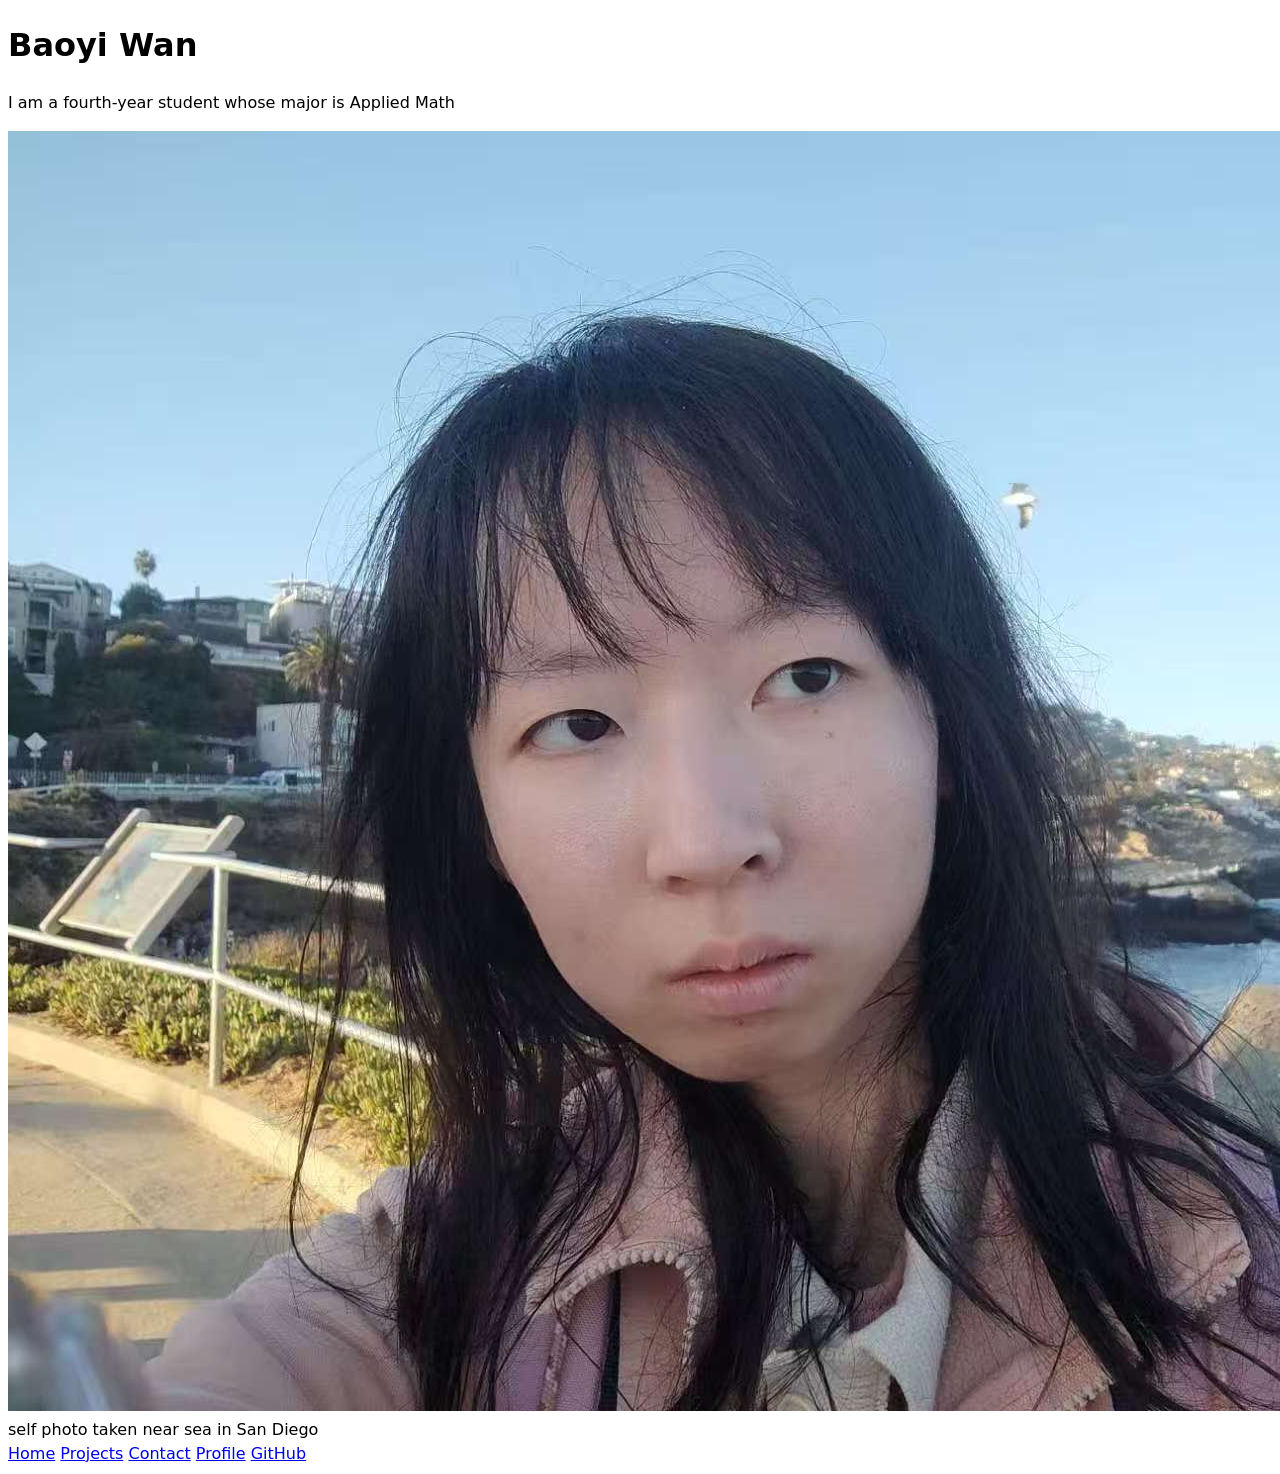
==== index.html @ 39350707 "revise3" ====
<!DOCTYPE html>
<html lang="en">
<head>
    <meta charset="UTF-8">
    <meta name="viewport" content="width=device-width, initial-scale=1.0">
    <title>Baoyi Wan: Personal site and portfolio</title>
    <h1>Baoyi Wan</h1>
    <p>I am a fourth-year student whose major is Applied Math</p>
    <img src="images/self_photo.jpg" alt="self photo taken near the sea in San Diego">
    <figcaption>self photo taken near sea in San Diego</figcaption>
    <link rel="stylesheet" href="style.css">
</head>
<body>
 
<nav>
  <a href="index.html">Home</a>
  <a href="projects/">Projects</a>
  <a href="contact/">Contact</a>
  <a href="profile/">Profile</a>
  <a href="https://github.com/BaoyiWan" target="_blank">GitHub</a>
</nav>
    
</body>
</html>
---- style.css ----
body {
  /* Set line height to 1.5 times the font size
	   and use the OS’s UI font as the website font
	 */
  font: 100%/1.5 system-ui;
}
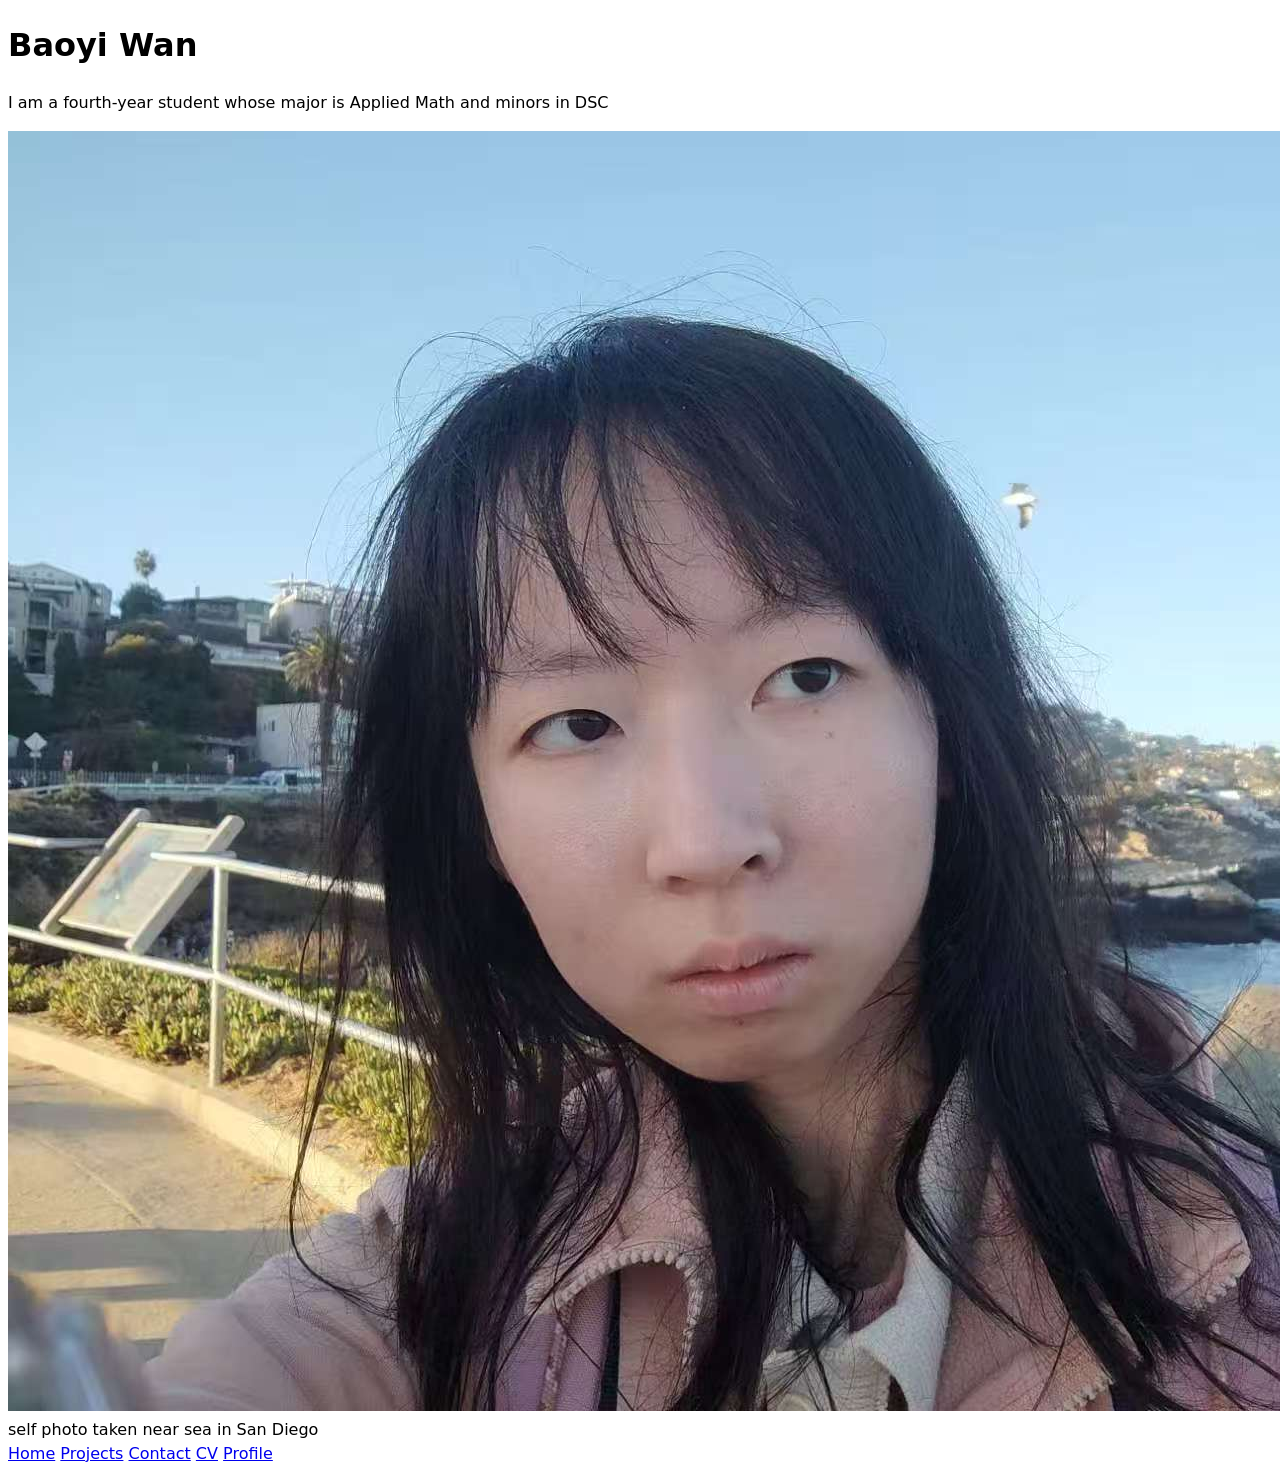
==== commit 1bc14884: "revise4" ====
--- a/index.html
+++ b/index.html
@@ -5,7 +5,7 @@
     <meta name="viewport" content="width=device-width, initial-scale=1.0">
     <title>Baoyi Wan: Personal site and portfolio</title>
     <h1>Baoyi Wan</h1>
-    <p>I am a fourth-year student whose major is Applied Math</p>
+    <p>I am a fourth-year student whose major is Applied Math and minors in DSC</p>
     <img src="images/self_photo.jpg" alt="self photo taken near the sea in San Diego">
     <figcaption>self photo taken near sea in San Diego</figcaption>
     <link rel="stylesheet" href="style.css">
@@ -16,8 +16,8 @@
   <a href="index.html">Home</a>
   <a href="projects/">Projects</a>
   <a href="contact/">Contact</a>
-  <a href="profile/">Profile</a>
-  <a href="https://github.com/BaoyiWan" target="_blank">GitHub</a>
+  <a href="cv/">CV</a>
+  <a href="https://github.com/BaoyiWan" target="_blank">Profile</a>
 </nav>
     
 </body>
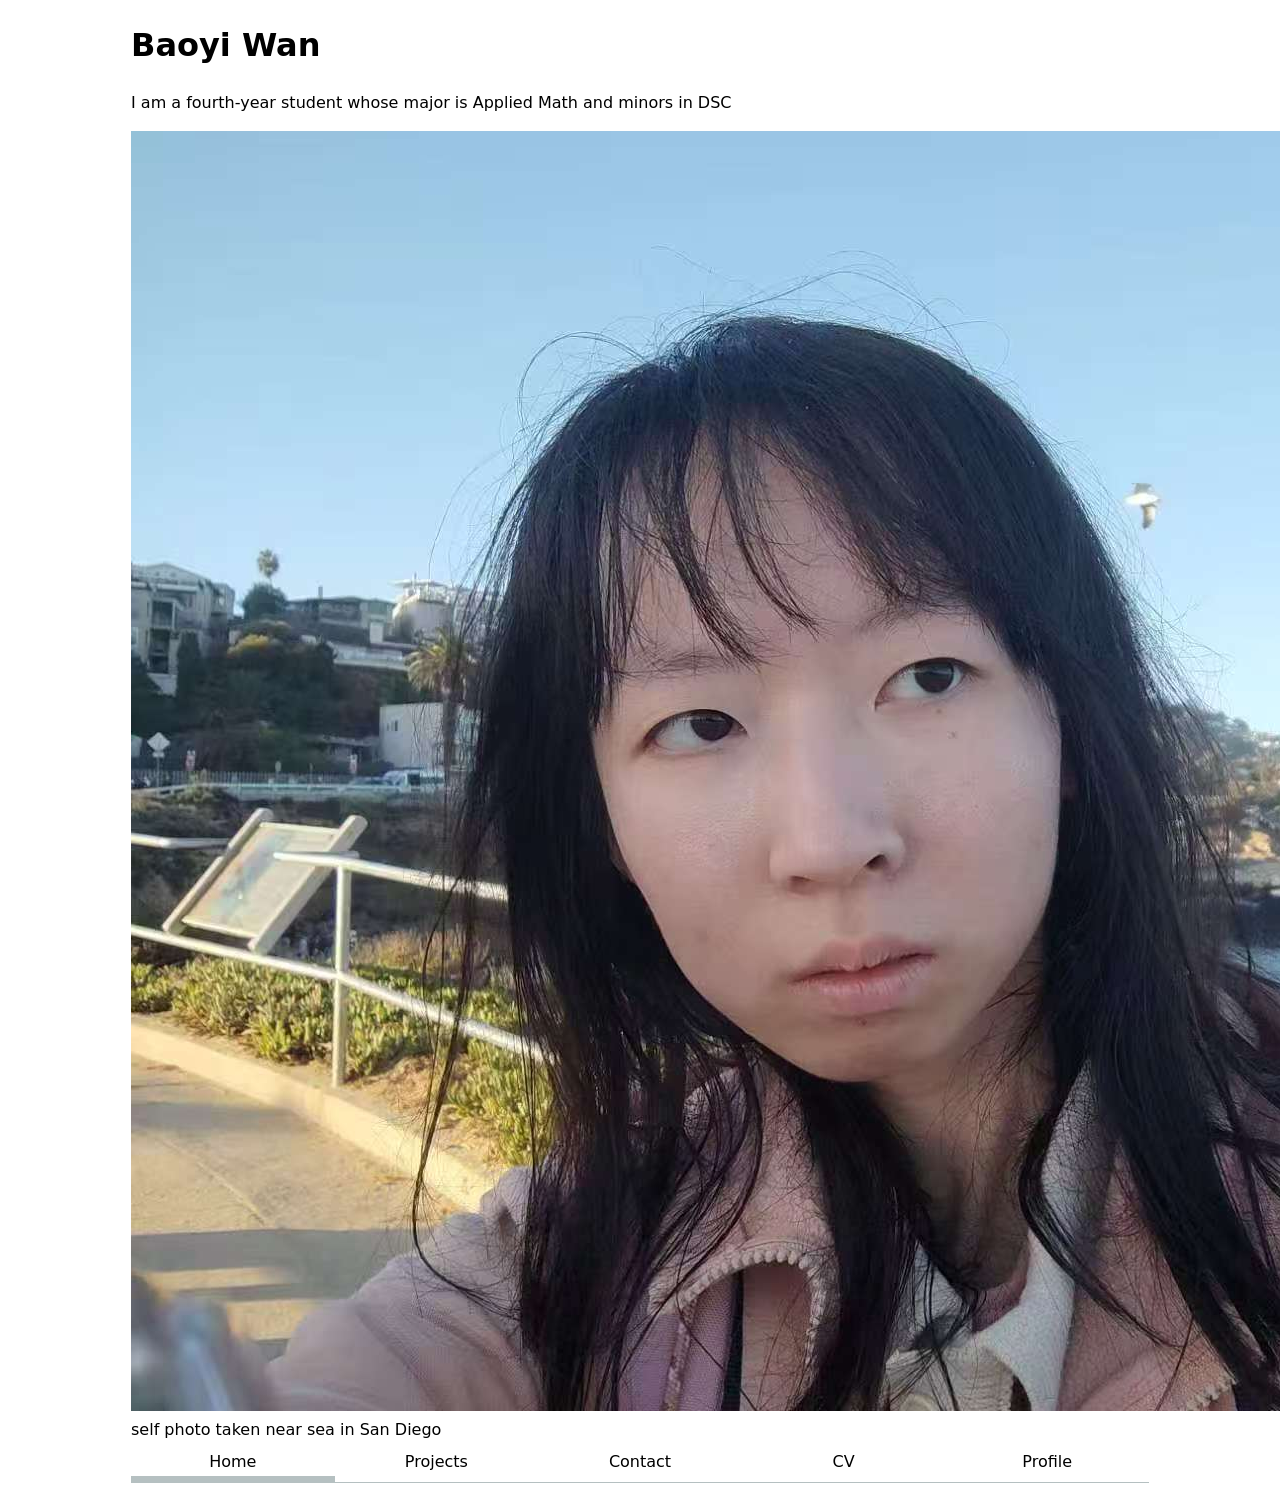
==== commit 16bb2d97: "revise1 lab2" ====
--- a/index.html
+++ b/index.html
@@ -9,16 +9,56 @@
     <img src="images/self_photo.jpg" alt="self photo taken near the sea in San Diego">
     <figcaption>self photo taken near sea in San Diego</figcaption>
     <link rel="stylesheet" href="style.css">
+    <style>
+        body {
+            max-width: 100ch; 
+            margin-inline: max(1em, (100% - 100ch) / 2); 
+        }
+    </style>
 </head>
 <body>
  
 <nav>
-  <a href="index.html">Home</a>
-  <a href="projects/">Projects</a>
-  <a href="contact/">Contact</a>
-  <a href="cv/">CV</a>
-  <a href="https://github.com/BaoyiWan" target="_blank">Profile</a>
+  <ul>
+    <li><a href="index.html" class="current">Home</a></li>
+    <li><a href="projects/">Projects</a></li>
+    <li><a href="contact/">Contact</a></li>
+    <li><a href="cv/">CV</a></li>
+    <li><a href="https://github.com/BaoyiWan" target="_blank">Profile</a></li>
+  </ul>
 </nav>
+
+<style>
+  :root {
+    --color-accent: oklch(65% 50% 0);
+  }
+  html {
+    accent-color: var(--color-accent);
+  }
+  nav { 
+    display: flex;
+    margin-bottom: 1.5em;
+    border-bottom: 1px solid oklch(80% 3% 200); 
+  }
+  nav ul, nav li { 
+    display: contents; 
+  }
+  nav a { 
+    flex: 1; 
+    text-decoration: none;     
+    color: inherit;            
+    text-align: center;         
+    padding: 0.5em; 
+  }
+  nav a.current {
+    border-bottom: 0.4em solid oklch(80% 3% 200);
+    padding-bottom: 0.1em;     
+  }
+  nav a:hover {
+    border-bottom: 0.4em solid var(--color-accent);
+    padding-bottom: 0.1em;
+  }
+</style>
     
 </body>
 </html>
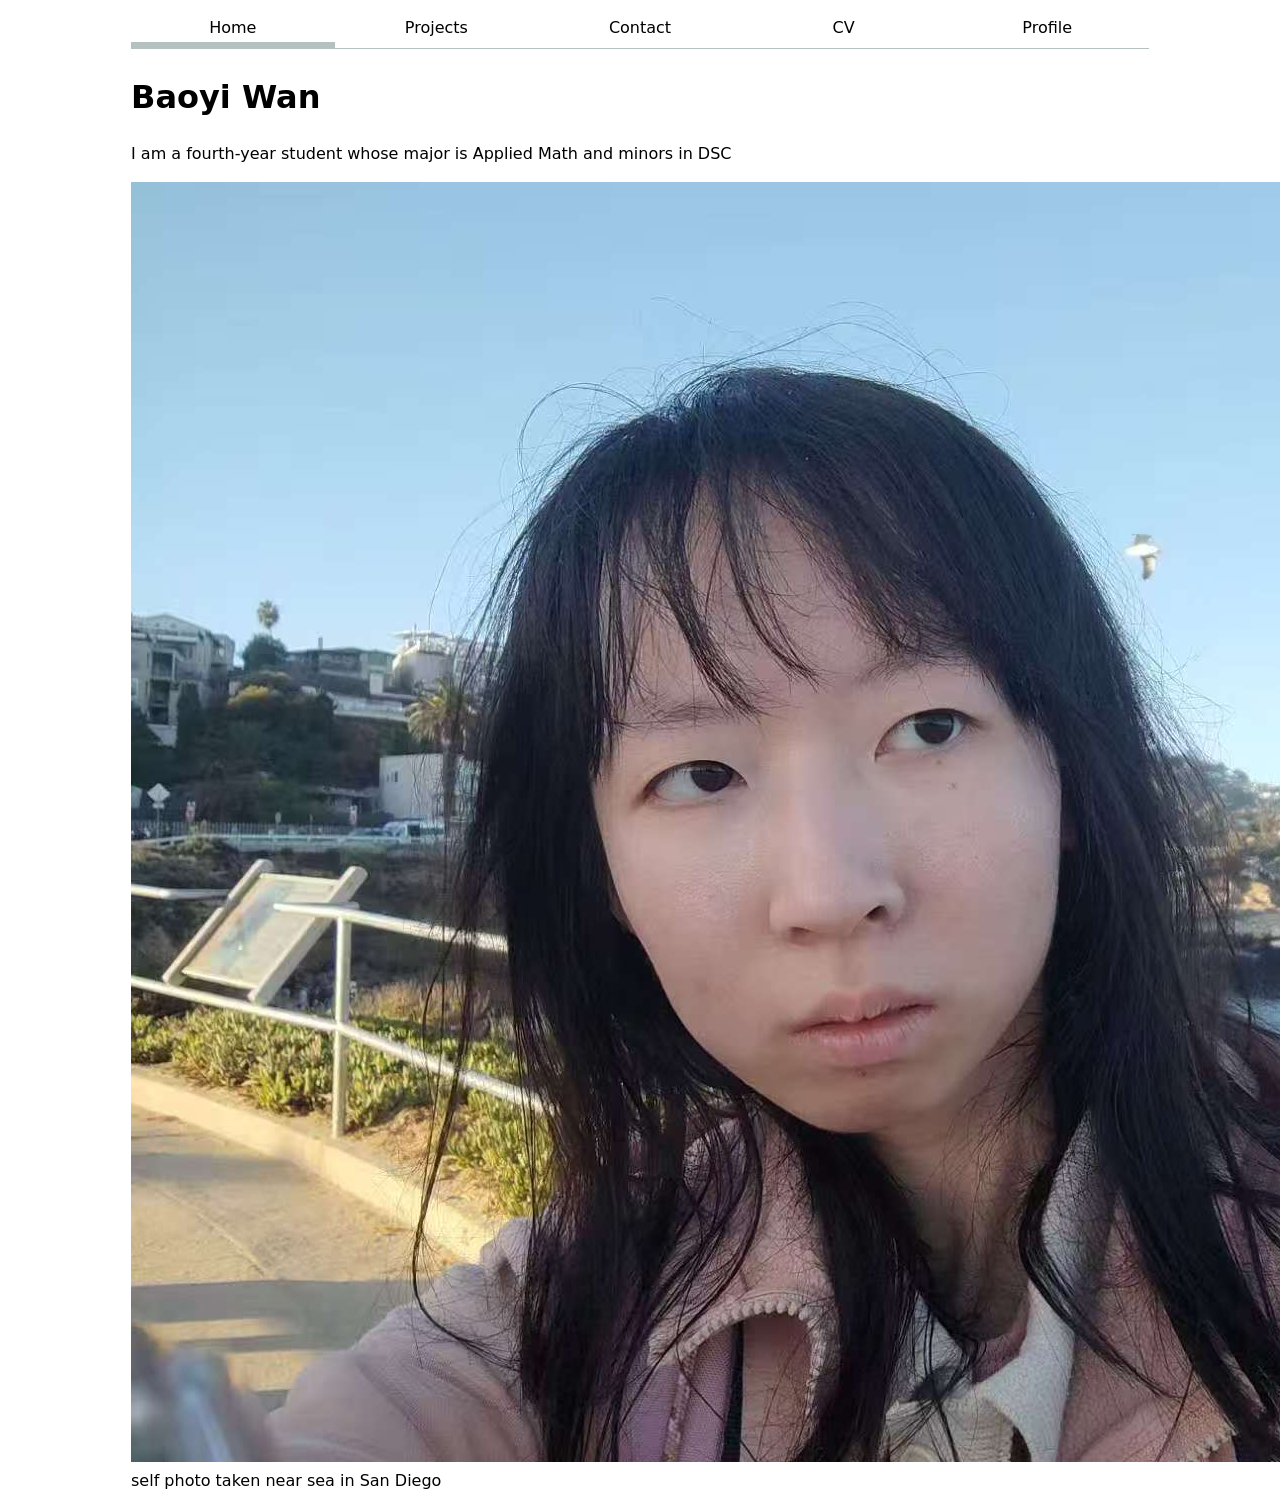
==== commit f068db04: "revise2 lab2" ====
--- a/index.html
+++ b/index.html
@@ -1,24 +1,7 @@
 <!DOCTYPE html>
 <html lang="en">
 <head>
-    <meta charset="UTF-8">
-    <meta name="viewport" content="width=device-width, initial-scale=1.0">
-    <title>Baoyi Wan: Personal site and portfolio</title>
-    <h1>Baoyi Wan</h1>
-    <p>I am a fourth-year student whose major is Applied Math and minors in DSC</p>
-    <img src="images/self_photo.jpg" alt="self photo taken near the sea in San Diego">
-    <figcaption>self photo taken near sea in San Diego</figcaption>
-    <link rel="stylesheet" href="style.css">
-    <style>
-        body {
-            max-width: 100ch; 
-            margin-inline: max(1em, (100% - 100ch) / 2); 
-        }
-    </style>
-</head>
-<body>
- 
-<nav>
+  <nav>
   <ul>
     <li><a href="index.html" class="current">Home</a></li>
     <li><a href="projects/">Projects</a></li>
@@ -26,7 +9,7 @@
     <li><a href="cv/">CV</a></li>
     <li><a href="https://github.com/BaoyiWan" target="_blank">Profile</a></li>
   </ul>
-</nav>
+</nav> 
 
 <style>
   :root {
@@ -59,6 +42,23 @@
     padding-bottom: 0.1em;
   }
 </style>
+
     
+</head>
+<body>
+  <meta charset="UTF-8">
+    <meta name="viewport" content="width=device-width, initial-scale=1.0">
+    <title>Baoyi Wan: Personal site and portfolio</title>
+    <h1>Baoyi Wan</h1>
+    <p>I am a fourth-year student whose major is Applied Math and minors in DSC</p>
+    <img src="images/self_photo.jpg" alt="self photo taken near the sea in San Diego">
+    <figcaption>self photo taken near sea in San Diego</figcaption>
+    <link rel="stylesheet" href="style.css">
+    <style>
+        body {
+            max-width: 100ch; 
+            margin-inline: max(1em, (100% - 100ch) / 2); 
+        }
+    </style>  
 </body>
 </html>
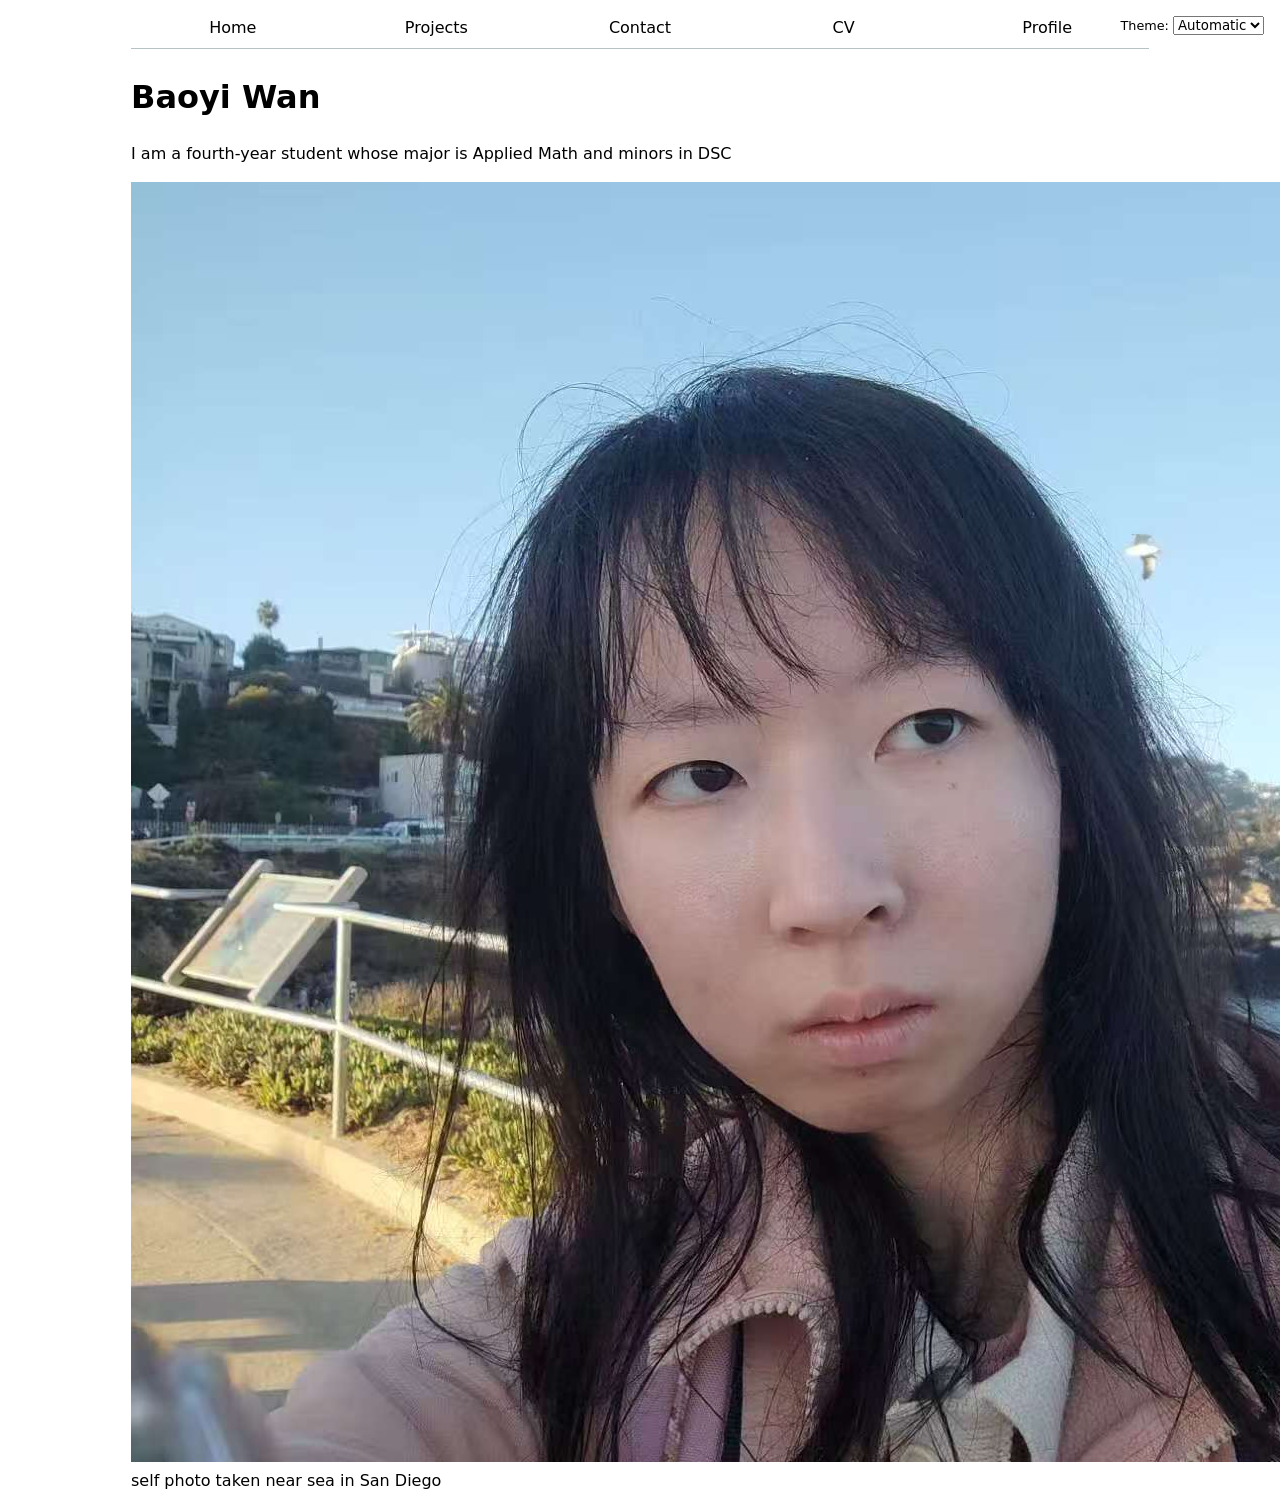
==== commit d4ac0ad3: "revise1 lab3" ====
--- a/index.html
+++ b/index.html
@@ -1,15 +1,17 @@
 <!DOCTYPE html>
 <html lang="en">
 <head>
+  <!--
   <nav>
   <ul>
-    <li><a href="index.html" class="current">Home</a></li>
+    <li><a href="index.html">Home</a></li>
     <li><a href="projects/">Projects</a></li>
     <li><a href="contact/">Contact</a></li>
     <li><a href="cv/">CV</a></li>
     <li><a href="https://github.com/BaoyiWan" target="_blank">Profile</a></li>
   </ul>
 </nav> 
+-->
 
 <style>
   :root {
@@ -60,5 +62,6 @@
             margin-inline: max(1em, (100% - 100ch) / 2); 
         }
     </style>  
+    <script src="global.js"></script>
 </body>
 </html>
--- a/style.css
+++ b/style.css
@@ -3,4 +3,32 @@
 	   and use the OS’s UI font as the website font
 	 */
   font: 100%/1.5 system-ui;
-}+}
+
+:root {
+  --color-accent: oklch(65% 50% 0);
+}
+
+html {
+  color-scheme: light dark;
+}
+
+nav {
+  /* Define the variable */
+  --border-color: oklch(50% 10% 200 / 40%);
+  border-bottom-color: var(--border-color);
+}
+nav a:hover {
+  background-color: color-mix(in oklch, var(--color-accent), canvas 85%);
+}
+
+.color-scheme {
+  position: absolute;
+  top: 1rem;
+  right: 1rem;
+  font-size: 80%;
+}
+
+.color-scheme select {
+  font-family: inherit;
+}
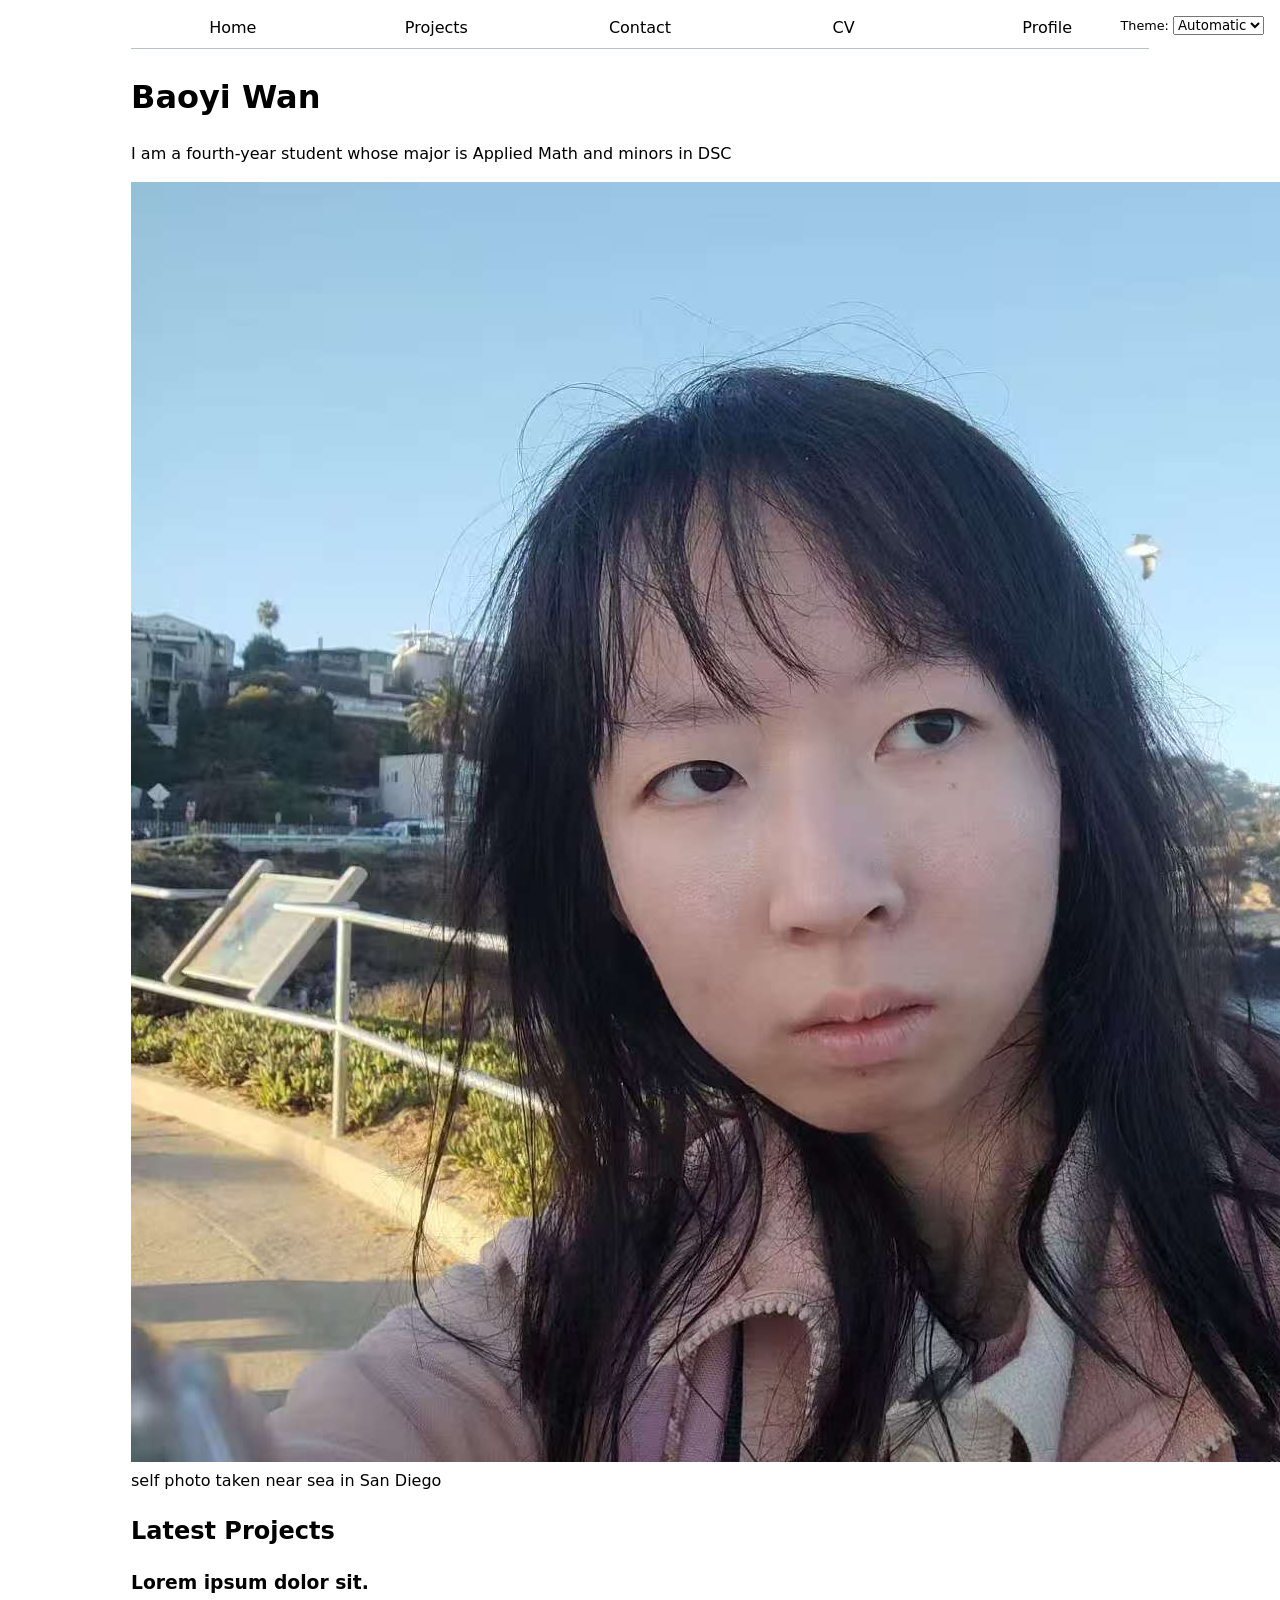
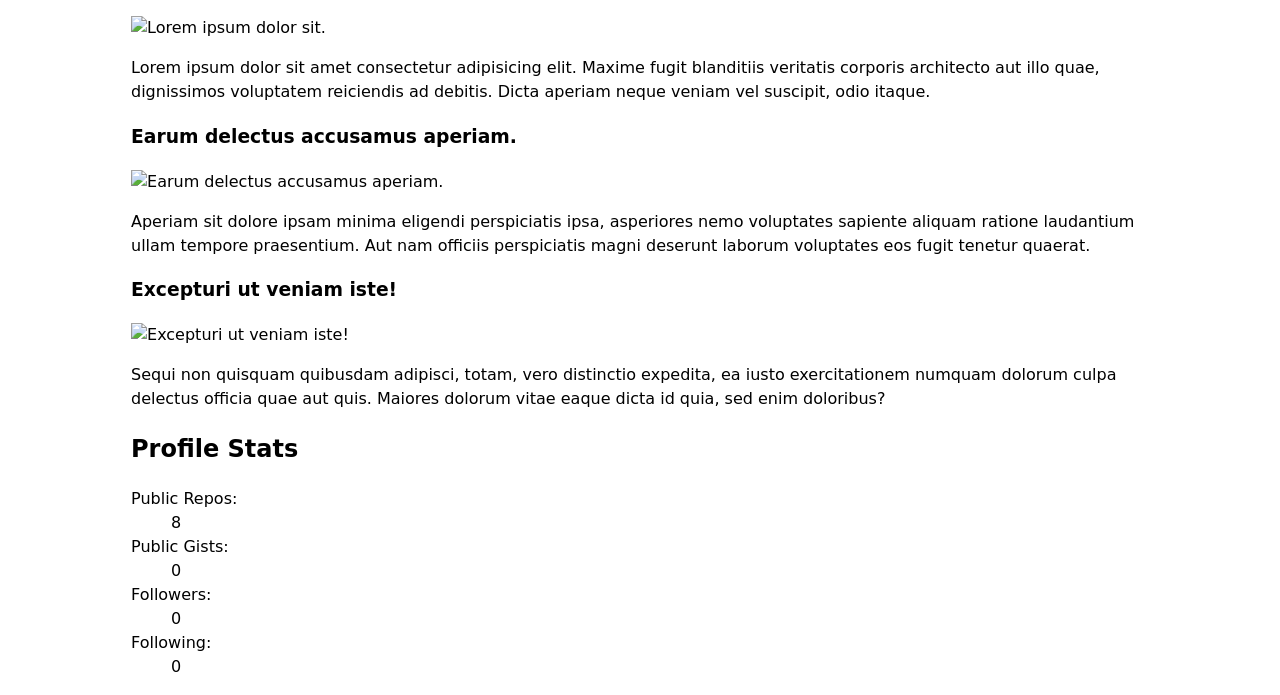
==== commit 210528e7: "lab4 revise3" ====
--- a/index.html
+++ b/index.html
@@ -12,6 +12,7 @@
   </ul>
 </nav> 
 -->
+
 
 <style>
   :root {
@@ -62,6 +63,15 @@
             margin-inline: max(1em, (100% - 100ch) / 2); 
         }
     </style>  
-    <script src="global.js"></script>
+
+<h2>Latest Projects</h2>
+<div class="projects">
+  <!-- Dynamically added content will appear here -->
+</div>
+<h2>Profile Stats</h2>
+<div id="profile-stats"></div>
+
+<script src="global.js" type="module"></script>
+<script src="index.js" type="module" defer></script>
 </body>
 </html>
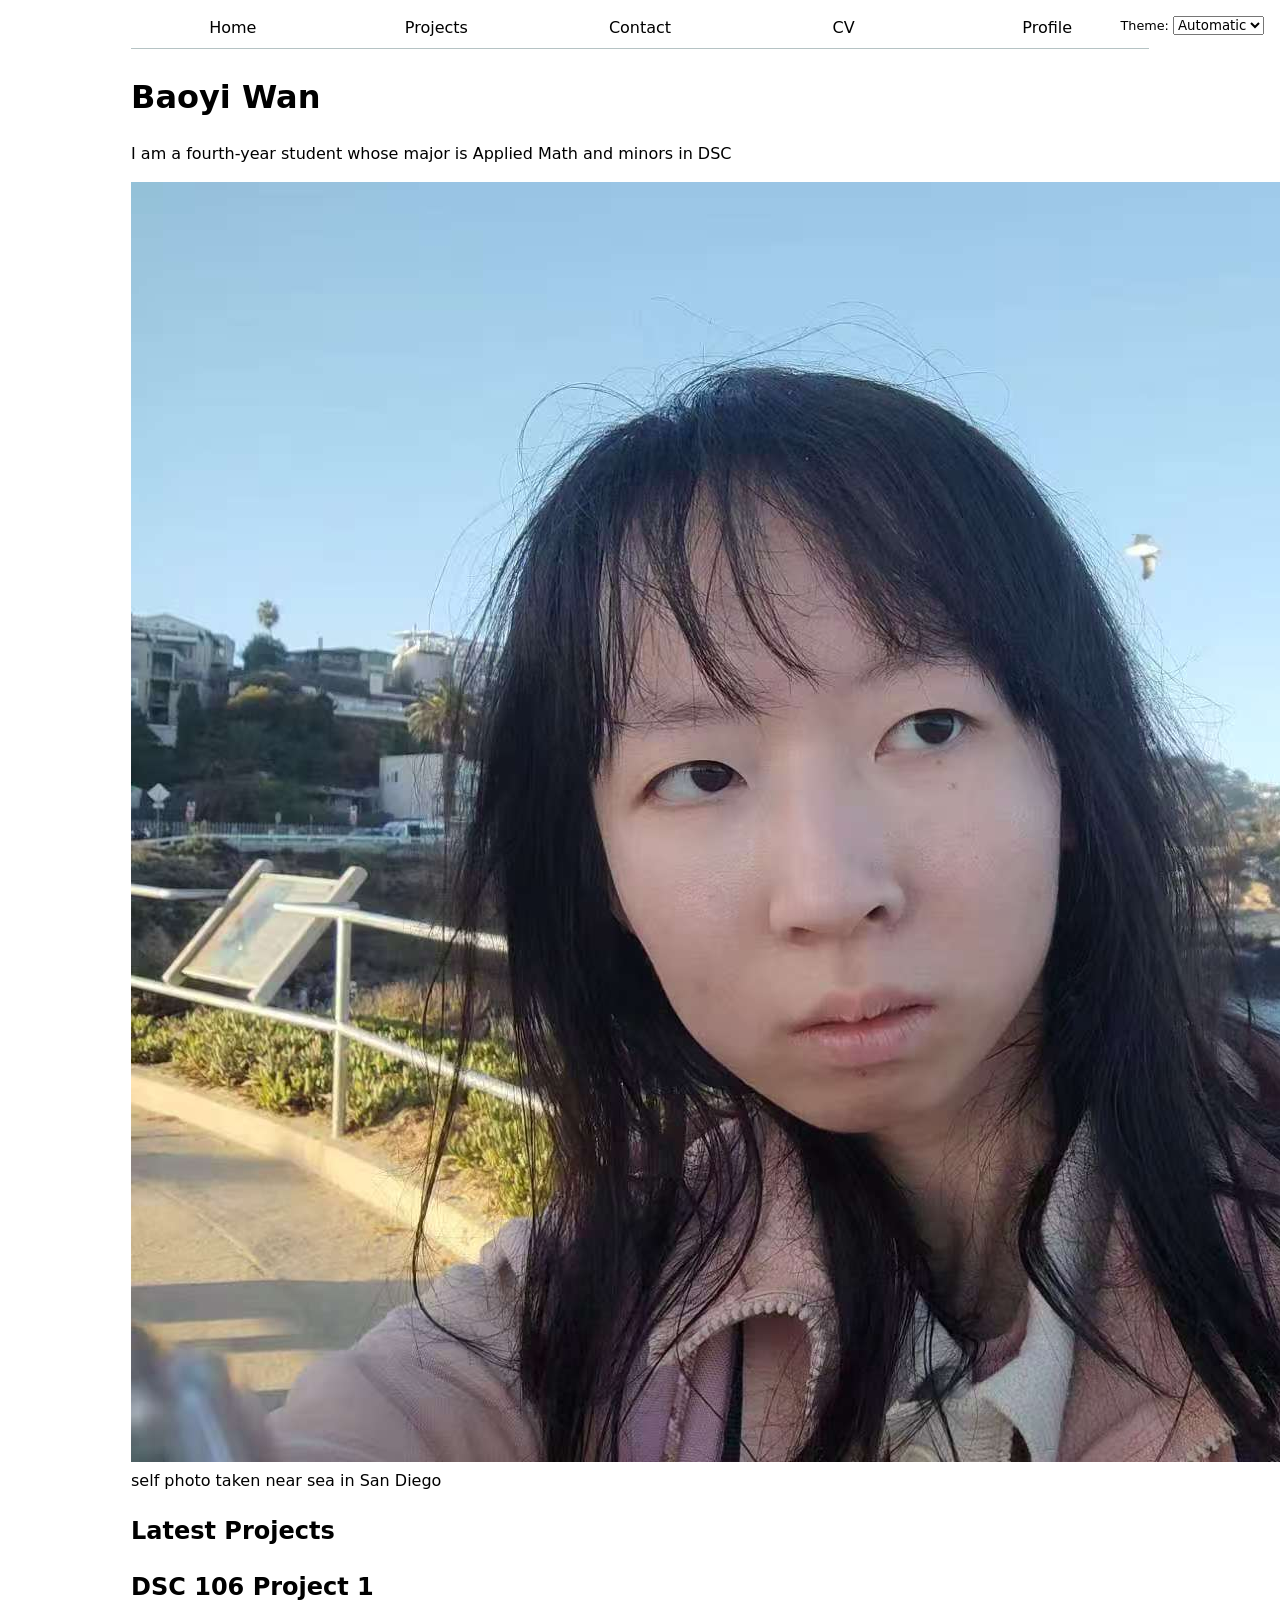
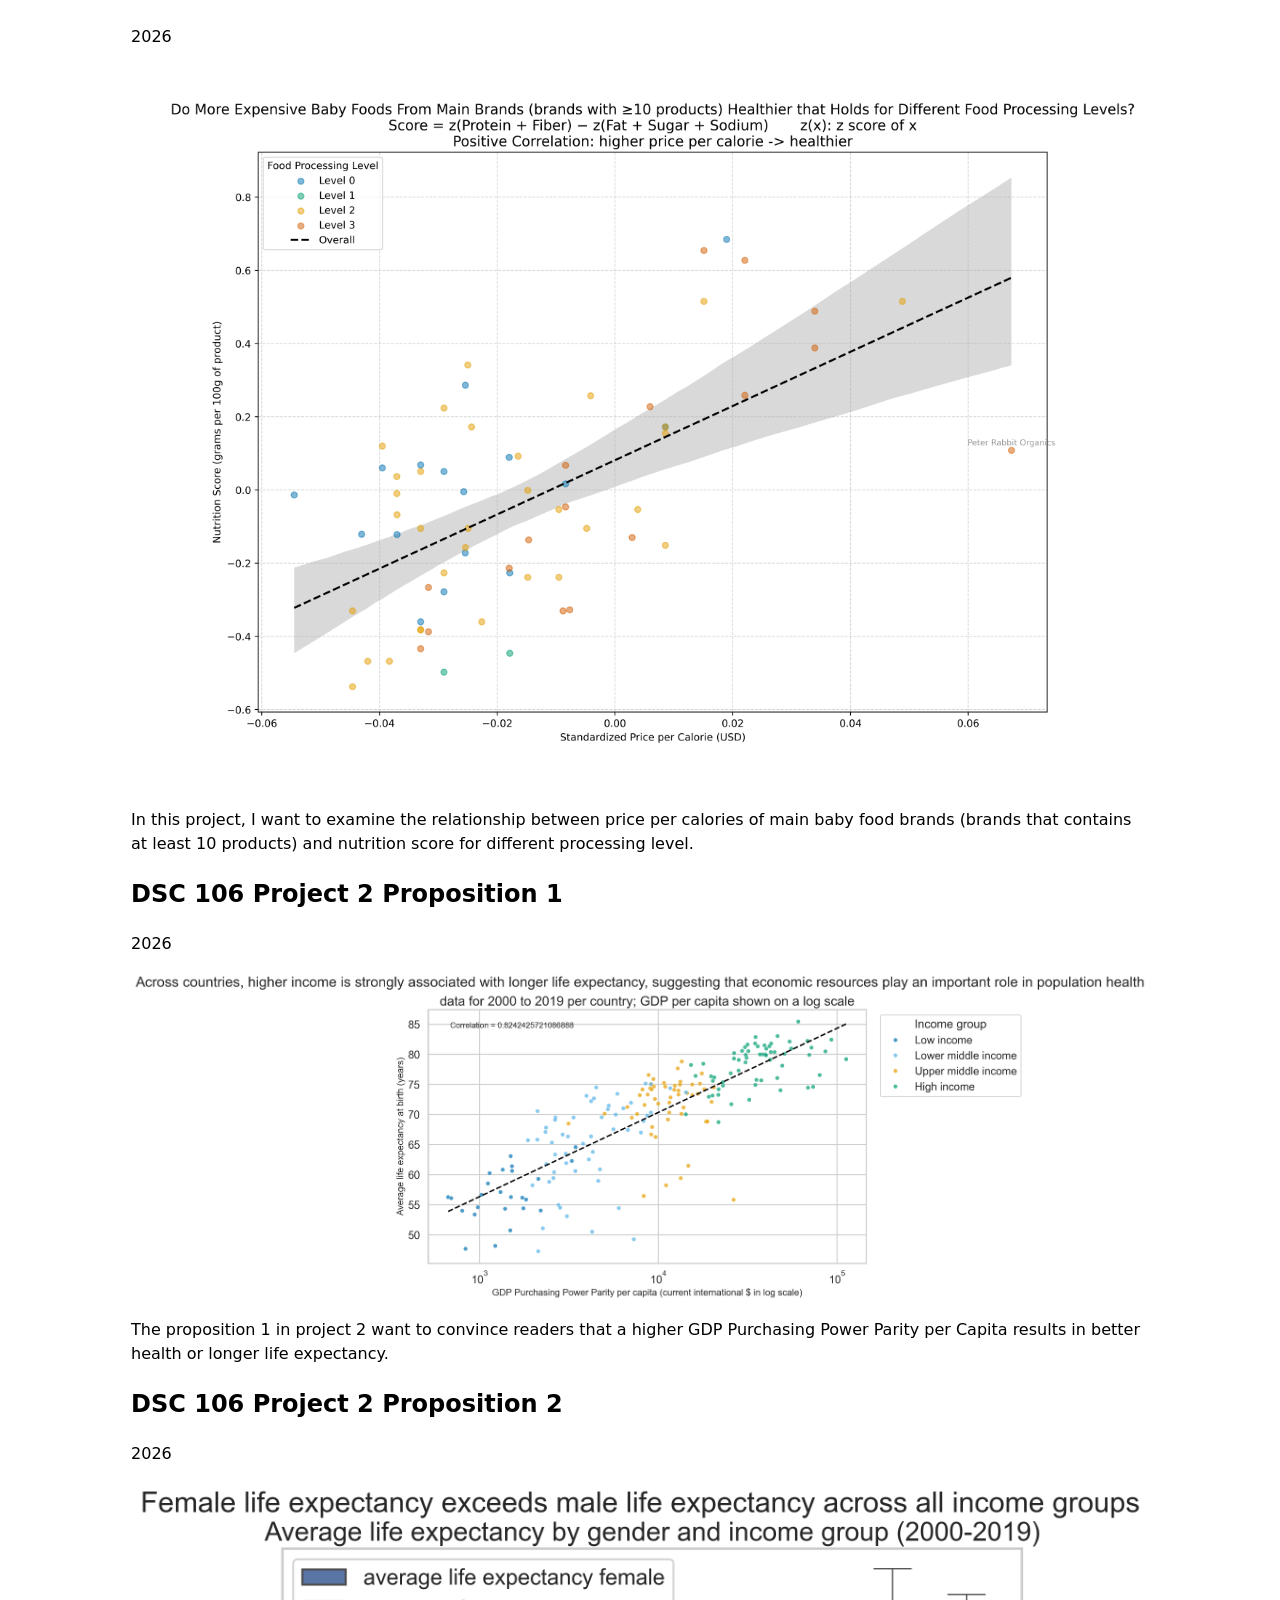
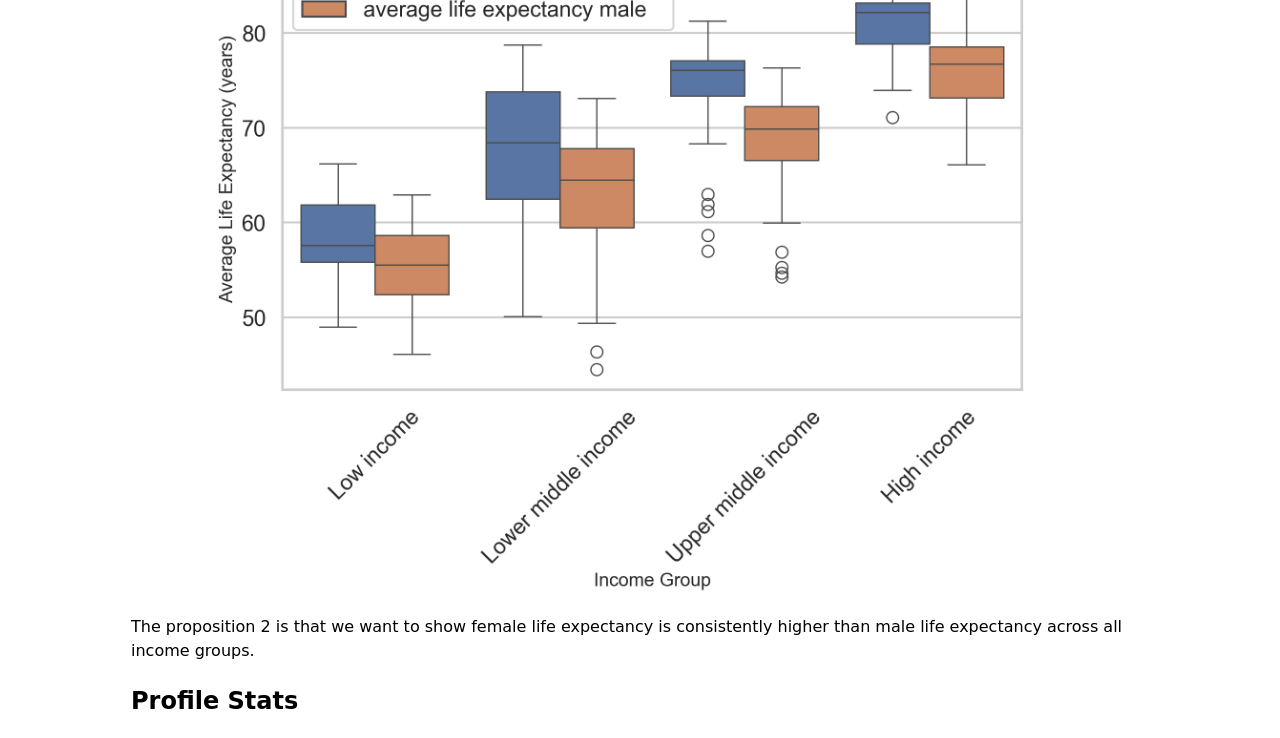
==== commit 80377b5a: "lab4 revise11" ====
--- a/index.html
+++ b/index.html
@@ -72,6 +72,6 @@
 <div id="profile-stats"></div>
 
 <script src="global.js" type="module"></script>
-<script src="index.js" type="module" defer></script>
+<script src="index.js" type="module"></script>
 </body>
 </html>
--- a/style.css
+++ b/style.css
@@ -32,3 +32,15 @@
 .color-scheme select {
   font-family: inherit;
 }
+.projects img {
+    width: 100%;
+    height: auto;
+    object-fit: cover;
+    display: block;
+}
+
+.project-year {
+    font-size: 0.9em;
+    margin: 0;
+}
+
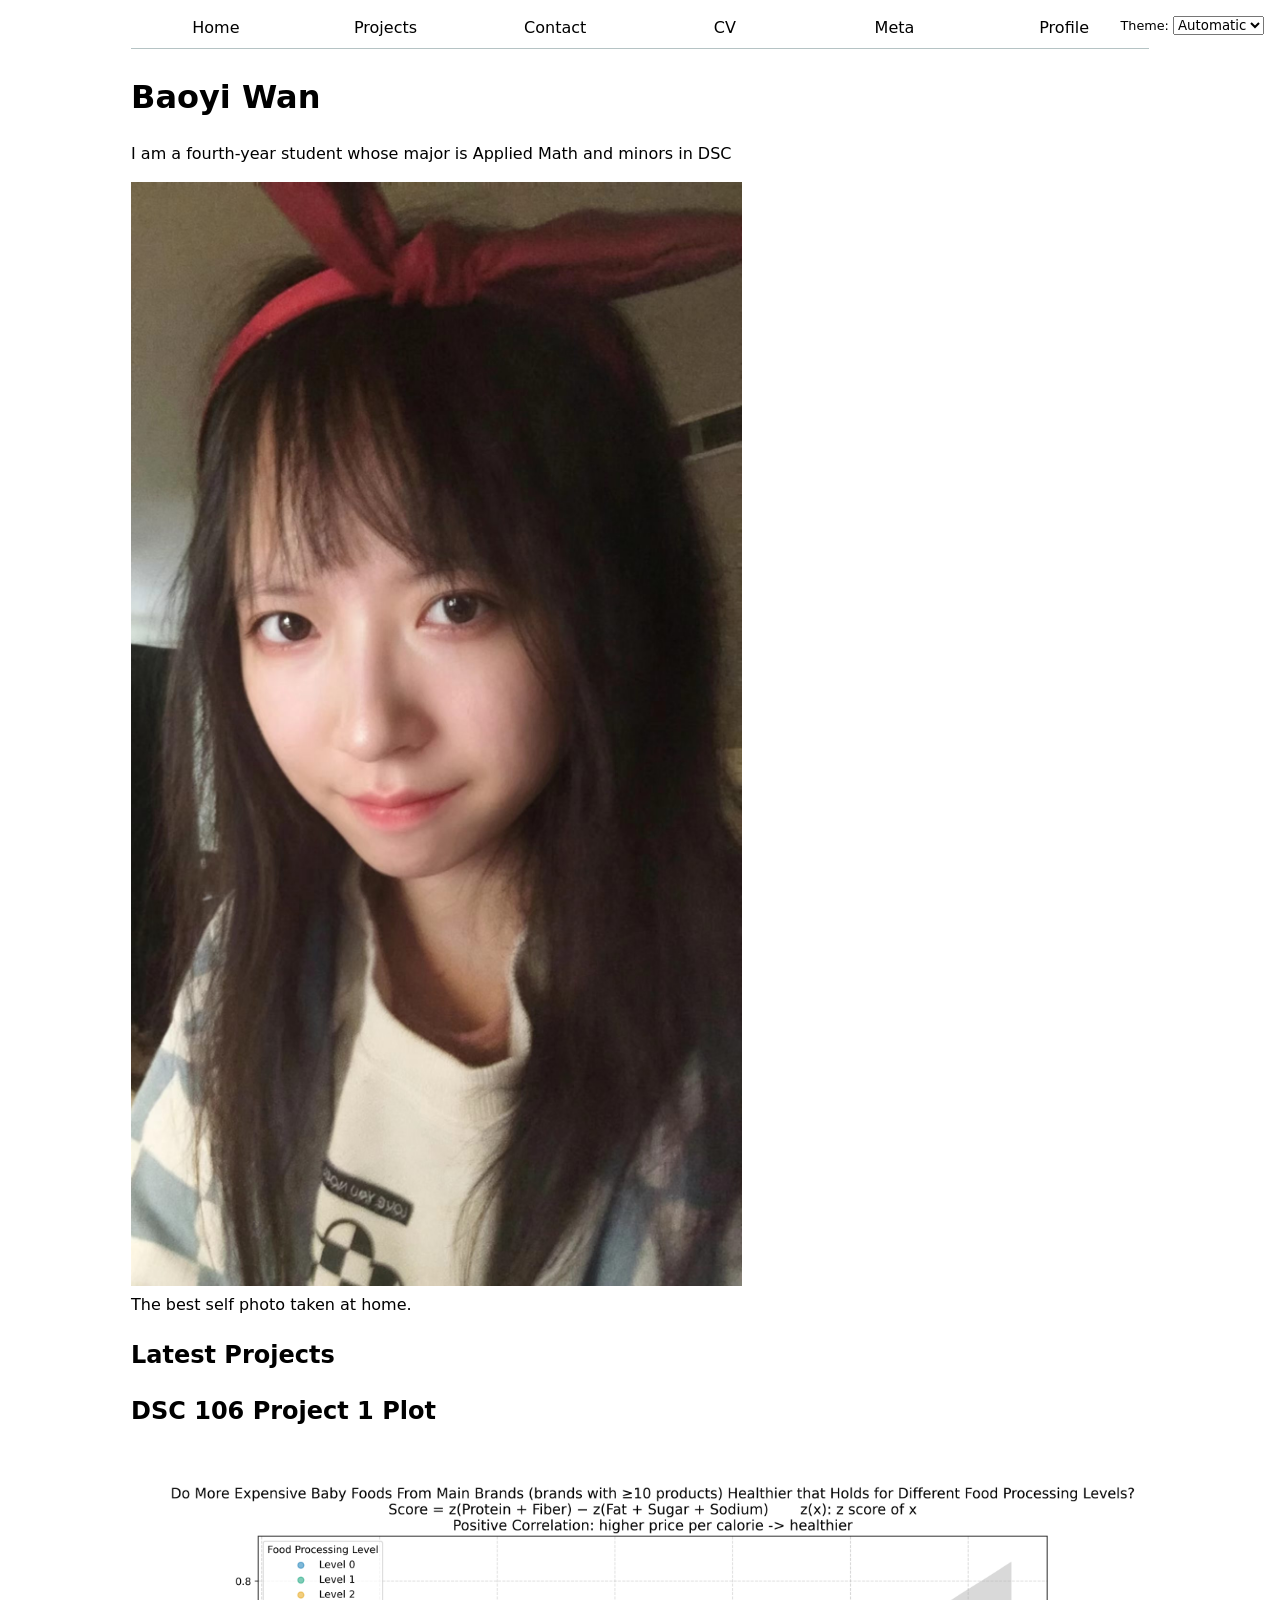
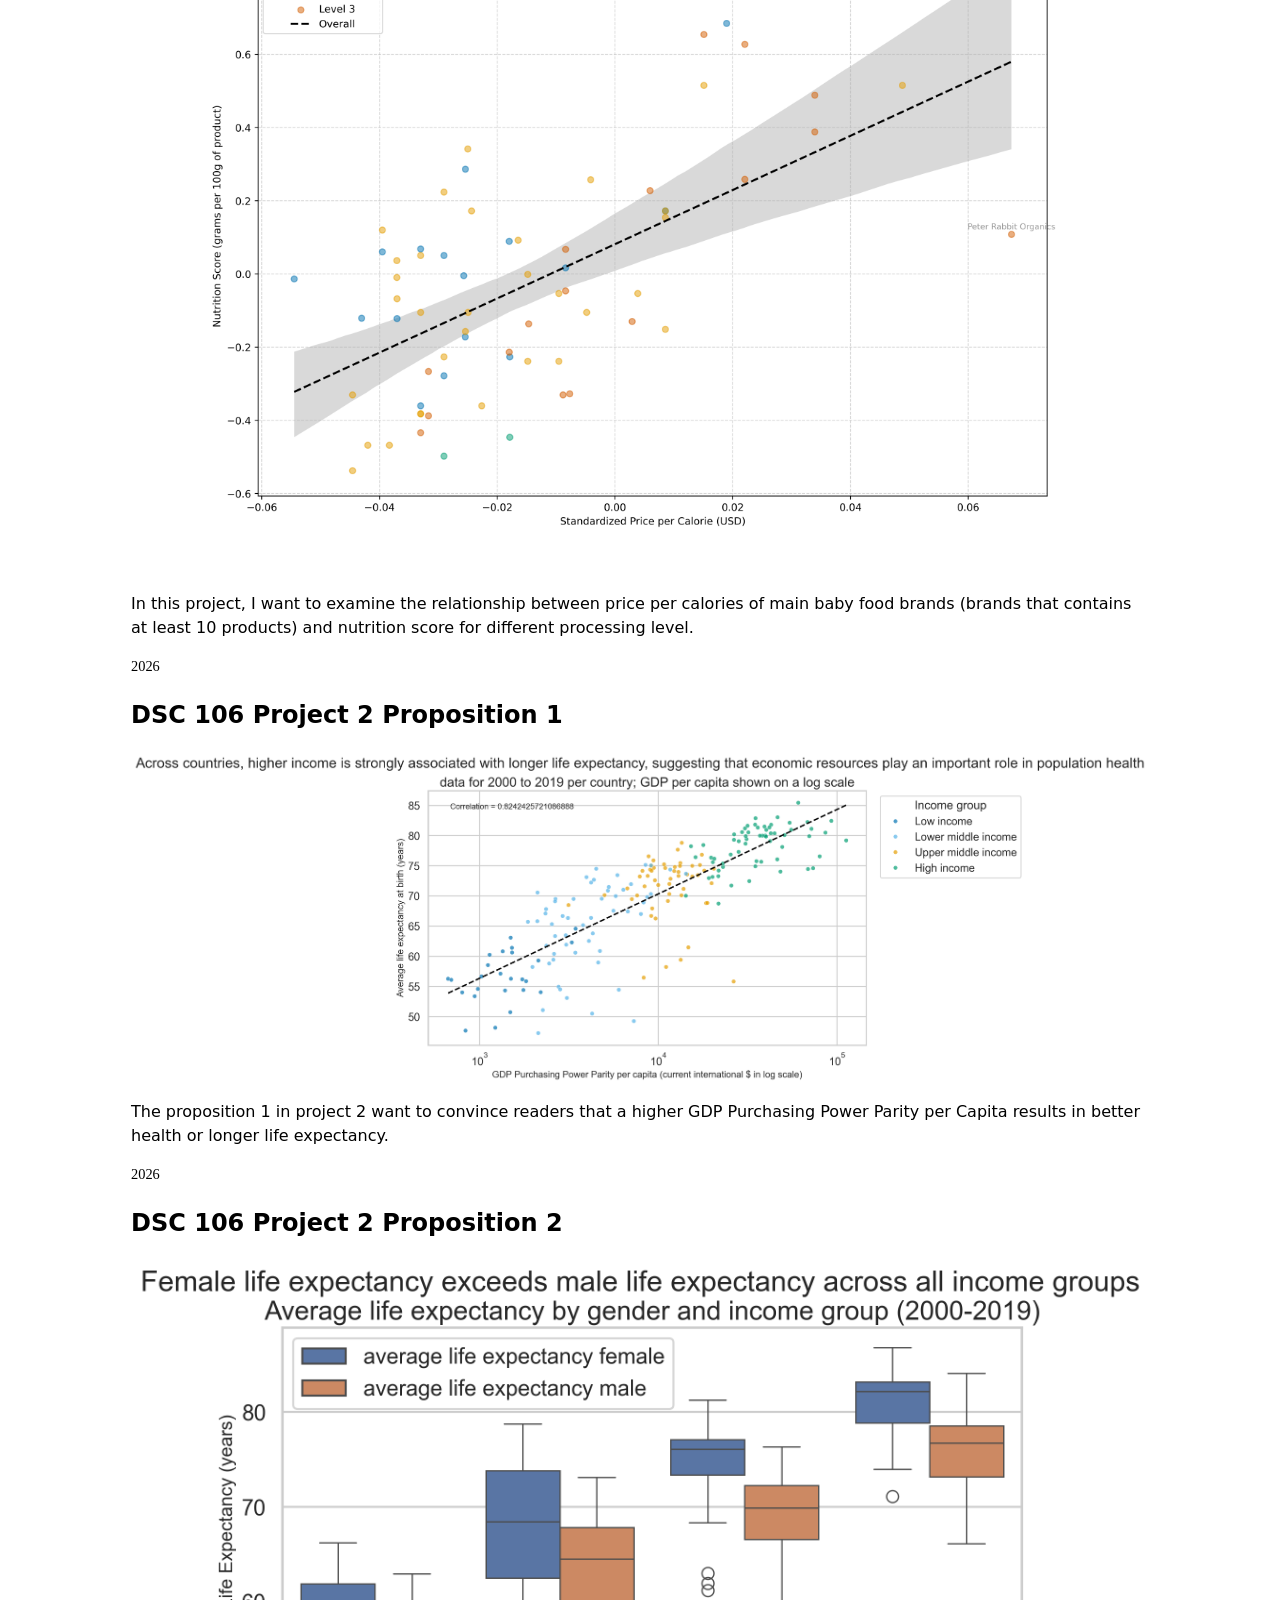
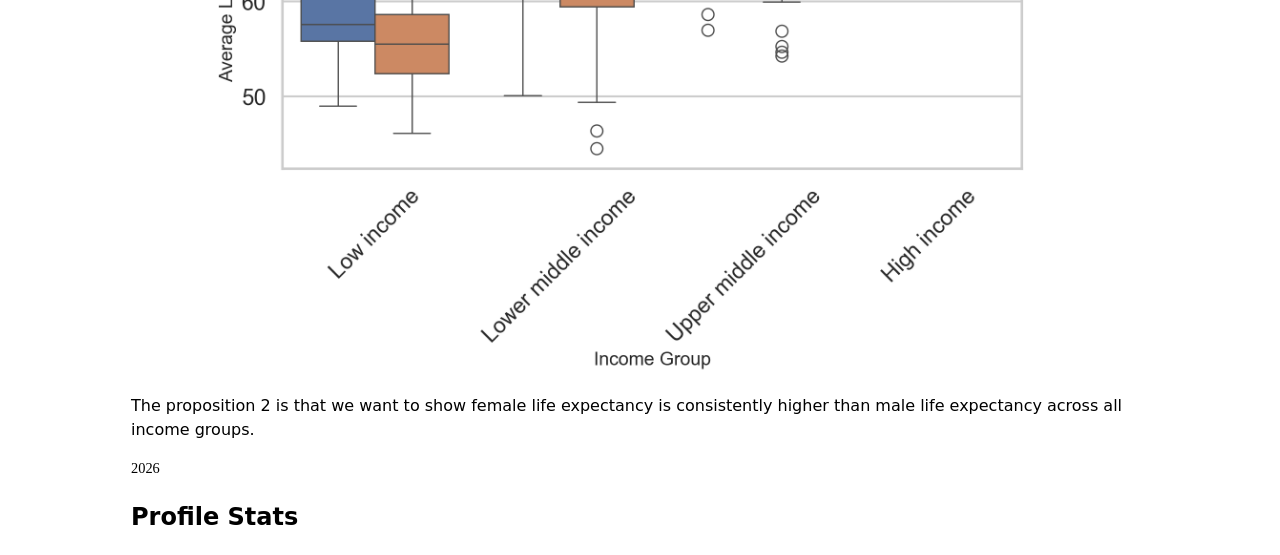
==== commit 7501d75e: "last revision of self photo" ====
--- a/index.html
+++ b/index.html
@@ -54,8 +54,8 @@
     <title>Baoyi Wan: Personal site and portfolio</title>
     <h1>Baoyi Wan</h1>
     <p>I am a fourth-year student whose major is Applied Math and minors in DSC</p>
-    <img src="images/self_photo.jpg" alt="self photo taken near the sea in San Diego">
-    <figcaption>self photo taken near sea in San Diego</figcaption>
+    <img src="images/self_photo.jpg" alt="The best self photo taken at home."  class="profile-photo">
+    <figcaption>The best self photo taken at home.</figcaption>
     <link rel="stylesheet" href="style.css">
     <style>
         body {
--- a/style.css
+++ b/style.css
@@ -3,6 +3,11 @@
 	   and use the OS’s UI font as the website font
 	 */
   font: 100%/1.5 system-ui;
+}
+
+.profile-photo {
+    max-width: 60%;
+    height: auto;
 }
 
 :root {
@@ -32,6 +37,7 @@
 .color-scheme select {
   font-family: inherit;
 }
+
 .projects img {
     width: 100%;
     height: auto;
@@ -41,6 +47,151 @@
 
 .project-year {
     font-size: 0.9em;
+    font-family: "Baskerville", serif;
+    font-variant-numeric: oldstyle-nums;
     margin: 0;
 }
 
+#projects-pie-plot {
+      max-width: 20em;
+      margin-block: 2em;
+      overflow: visible;
+}
+
+&:has(path:hover) {
+  path:not(:hover) {
+    opacity: 0.5;
+  }
+}
+
+path {
+  transition: 300ms;
+  cursor: pointer;
+}
+
+.selected {
+  --color: oklch(60% 45% 0) !important;
+
+  &:is(path) {
+    fill: var(--color);
+  }
+}
+
+/*meta*/
+dl.info {
+  display: grid;
+  grid-template-columns: auto 1fr; /* 1st column fits content, 2nd takes remainder */
+  transition-duration: 500ms;
+  transition-property: opacity, visibility;
+  background-color: white; /*3.2 box shadow*/
+  backdrop-filter: blur(10px);               
+  padding: 1.5rem;                           
+  border-radius: 12px;                       
+  box-shadow: 0 4px 15px rgba(0, 0, 0, 0.1);
+  margin: 0; 
+}
+
+dl.info dt {
+  font-weight: bold;
+}
+
+dl.info dd {
+  margin: 0; 
+}
+
+.tooltip {
+  position: fixed;
+  top: 1em;
+  left: 1em;
+  padding: 0.5em;
+} 
+
+dl.info[hidden]:not(:hover, :focus-within) {
+  opacity: 0;
+  visibility: hidden;
+}
+
+circle {
+  transition: 200ms;
+  transform-origin: center;
+  transform-box: fill-box;
+}
+
+circle:hover {
+  transform: scale(1.5);
+}
+
+circle.selected {
+  fill: #ff6b6b;
+}
+
+@keyframes marching-ants {
+  to {
+    stroke-dashoffset: -8; /* 5 + 3 */
+  }
+}
+
+.selection {
+  fill-opacity: 0.1;
+  stroke: black;
+  stroke-opacity: 0.7;
+  stroke-dasharray: 5 3;
+  animation: marching-ants 2s linear infinite;
+}
+
+#language-breakdown {
+  display: grid;
+  grid-template-columns: repeat(auto-fill, minmax(100px, 1fr)); 
+  gap: 20px;
+  column-gap: 50px;
+  margin-top: 20px;
+  text-align: center;
+}
+
+#language-breakdown dt {
+  grid-row: 1; 
+  font-weight: bold;
+  font-size: 1.5em;
+  text-transform: uppercase;
+  color: black;
+}
+
+#language-breakdown dd {
+  grid-row: 2; 
+  margin-left: 0; 
+  font-family: monospace;
+  font-size: 2em;
+}
+
+.summary-title {
+  margin-bottom: 10px;
+  font-family: sans-serif;
+  font-weight: bold;
+}
+
+#stats .stats {
+  display: grid;
+  grid-template-columns: repeat(6, 1fr);
+  gap: 20px;
+  margin-top: 10px; /* Space between "Summary" and stats */
+}
+
+/* Titles on top row */
+#stats dt {
+  grid-row: 1;
+  font-size: 1rem;
+  color: #999;
+  text-transform: uppercase;
+}
+
+/* Numbers on bottom row */
+#stats dd {
+  grid-row: 2;
+  margin: 0;
+  font-size: 2rem;
+  font-weight: 300;
+}
+
+
+
+
